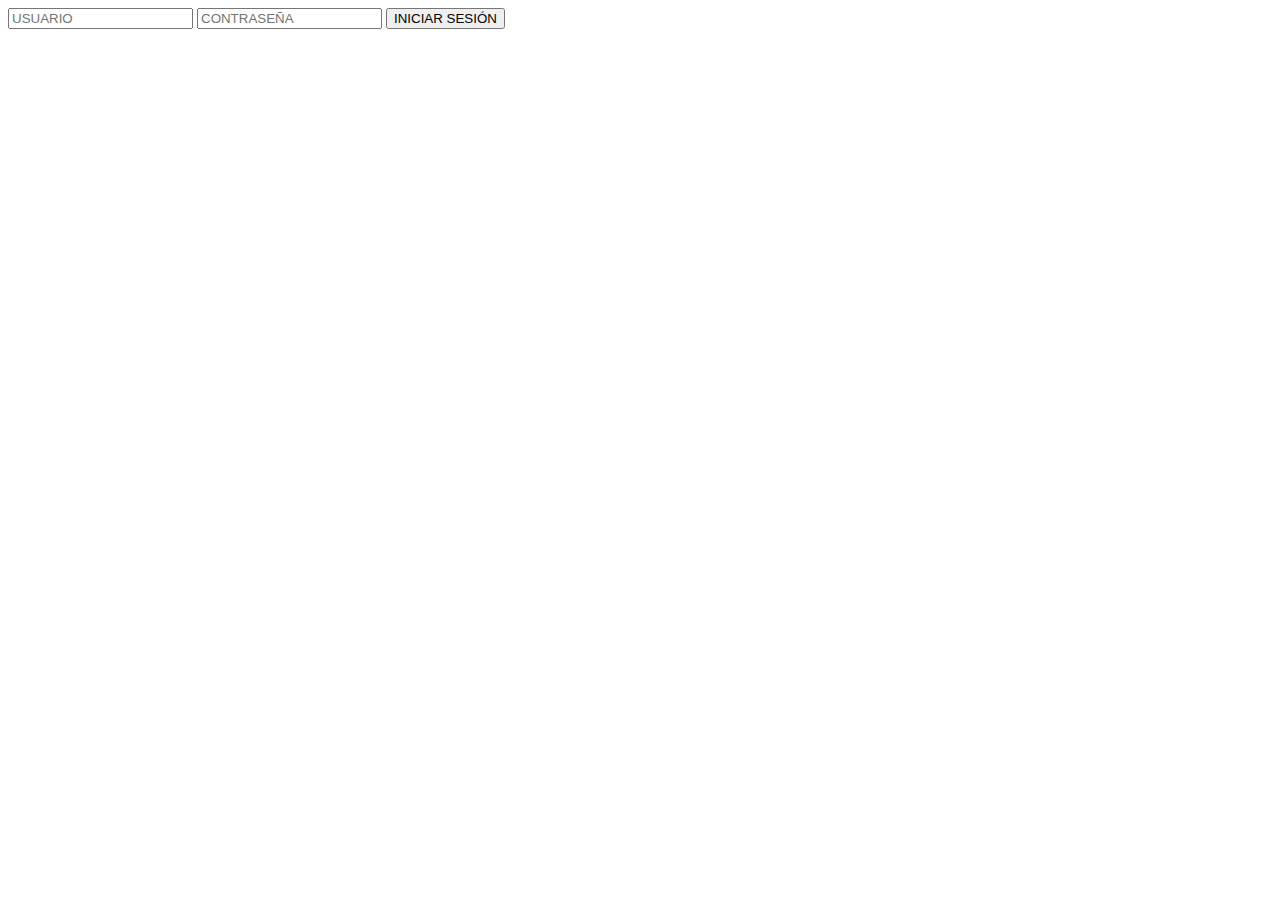
==== index.html @ a33fc225 "index" ====
<!DOCTYPE html>
<html>

<head>
    <title>TESTER</title>
</head>

<body>
    <form id="form1">
        <div id="container">
            <input type="text" placeholder="USUARIO">
            <input type="password" placeholder="CONTRASEÑA">
            <button type="submit">INICIAR SESIÓN</button>



        </div>


    </form>
</body>

</html>
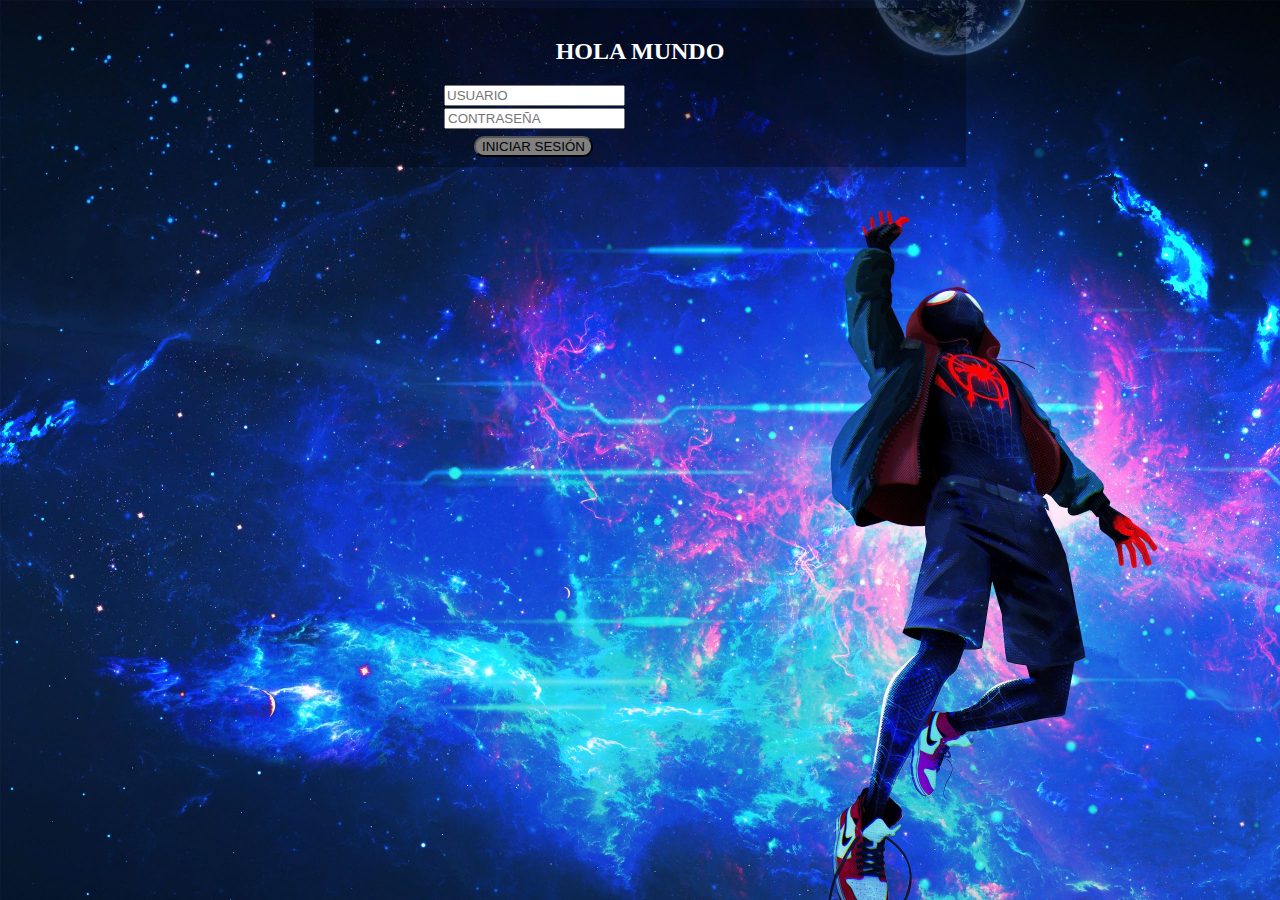
==== commit d0c19006: "hola puto" ====
--- a/index.html
+++ b/index.html
@@ -1,23 +1,24 @@
 <!DOCTYPE html>
 <html>
+<script src="index.js"></script>
+<link rel="stylesheet" href="index.css">
+<meta charset="utf-8">
 
 <head>
     <title>TESTER</title>
 </head>
 
 <body>
-    <form id="form1">
-        <div id="container">
-            <input type="text" placeholder="USUARIO">
-            <input type="password" placeholder="CONTRASEÑA">
-            <button type="submit">INICIAR SESIÓN</button>
 
+    <div class="container">
+        <form action="#">
+            <h2>HOLA MUNDO</h2>
+            <input id="user" type="text" placeholder="USUARIO"><br>
+            <input id="pass" type="password" placeholder="CONTRASEÑA"><br>
+            <input type="button" id="submit" onclick="x()" value="INICIAR SESIÓN"></input>
+    </div>
+    </form>
 
-
-        </div>
-
-
-    </form>
 </body>
 
 </html>--- a/index.css
+++ b/index.css
@@ -0,0 +1,38 @@
+body {
+    background-image: url("Image/background.jpg");
+    background-size: 1920px, 1200px;
+    background-repeat: no-repeat;
+}
+
+.container {
+    vertical-align: middle;
+    background-color: rgba(0, 0, 0, 0.3);
+    width: 50%;
+    margin: auto;
+    padding: 10px;
+}
+
+#submit {
+    background-color: gray;
+    border-radius: 10px;
+    margin: auto;
+    margin-left: 150px;
+}
+
+#user {
+    margin-left: 120px;
+    padding: 1px;
+    margin-bottom: 2px;
+    width: 175px;
+}
+
+#pass {
+    margin-left: 120px;
+    margin-bottom: 7px;
+    width: 173px;
+}
+
+h2 {
+    text-align: center;
+    color: white;
+}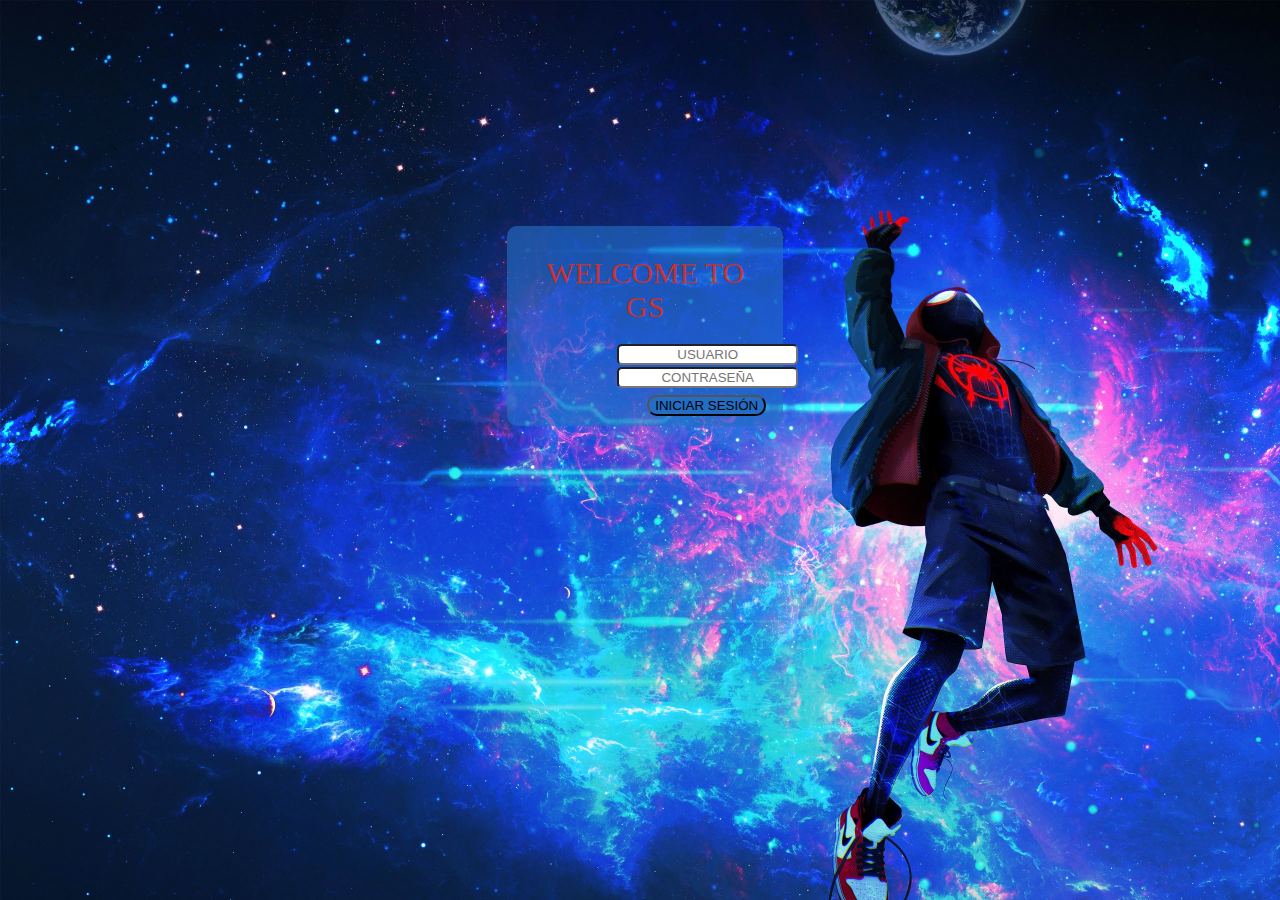
==== commit d309f00c: "cambios menores" ====
--- a/index.html
+++ b/index.html
@@ -3,6 +3,7 @@
 <script src="index.js"></script>
 <link rel="stylesheet" href="index.css">
 <meta charset="utf-8">
+<meta name="viewport" content="width=device-width, initial-scale=1.0">
 
 <head>
     <title>TESTER</title>
@@ -11,11 +12,11 @@
 <body>
 
     <div class="container">
-        <form action="#">
-            <h2>HOLA MUNDO</h2>
-            <input id="user" type="text" placeholder="USUARIO"><br>
-            <input id="pass" type="password" placeholder="CONTRASEÑA"><br>
-            <input type="button" id="submit" onclick="x()" value="INICIAR SESIÓN"></input>
+        <form action="#" name="form">
+            <p><a>WELCOME TO GS</a></p>
+            <input id="user" name="user" type="text" placeholder="USUARIO"><br>
+            <input id="pass" name="pass" type="password" placeholder="CONTRASEÑA"><br>
+            <input type="button" id="submit" onclick="login()" value="INICIAR SESIÓN"></input>
     </div>
     </form>
 
--- a/index.css
+++ b/index.css
@@ -5,11 +5,15 @@
 }
 
 .container {
-    vertical-align: middle;
-    background-color: rgba(0, 0, 0, 0.3);
+    position: absolute;
+    background-color: rgba(35, 110, 196, 0.63);
+    border-radius: 10px;
     width: 50%;
-    margin: auto;
+    height: 20%;
+    margin-left: 39%;
+    margin-top: 17%;
     padding: 10px;
+    box-shadow: 4px;
 }
 
 #submit {
@@ -24,15 +28,72 @@
     padding: 1px;
     margin-bottom: 2px;
     width: 175px;
+    border-radius: 5px;
 }
 
 #pass {
     margin-left: 120px;
     margin-bottom: 7px;
     width: 173px;
+    border-radius: 5px;
 }
 
-h2 {
+p {
     text-align: center;
-    color: white;
+    font-size: 30px;
+    margin: 20px 20px 20px 20px;
+}
+
+a {
+    text-decoration: none;
+    -webkit-transition: all 0.5s;
+    -moz-transition: all 0.5s;
+    transition: all 0.5s;
+}
+
+p:nth-child(1) a {
+    color: #c53232;
+    font-family: Comic Sans MS;
+    -webkit-animation: neon2 1.5s ease-in-out infinite alternate;
+    -moz-animation: neon2 1.5s ease-in-out infinite alternate;
+    animation: neon2 1.5s ease-in-out infinite alternate;
+}
+
+p:nth-child(1) a:hover {
+    color: #c53232;
+    -webkit-animation: none;
+    -moz-animation: none;
+    animation: none;
+}
+
+@keyframes neon2 {
+    from {
+        text-shadow: 0 0 10px #c53232, 0 0 20px #c53232, 0 0 30px #c53232, 0 0 40px #0a228b, 0 0 70px #0a228b, 0 0 80px #0a228b, 0 0 100px #0a228b, 0 0 150px #0a228b;
+    }
+    to {
+        text-shadow: 0 0 5px #c53232, 0 0 10px #c53232, 0 0 15px #c53232, 0 0 20px #0a228b, 0 0 35px #0a228b, 0 0 40px #0a228b, 0 0 50px #0a228b, 0 0 75px #0a228b;
+    }
+}
+
+@media only screen and (min-width: 1200px) {
+    .container {
+        width: 20%;
+        background-color: rgba(35, 110, 196, 0.63);
+        border-radius: 10px;
+    }
+    h2 {
+        text-align: center;
+    }
+    #user {
+        margin-left: 100px;
+        text-align: center;
+    }
+    #pass {
+        margin-left: 100px;
+        text-align: center;
+    }
+    #submit {
+        margin-left: 130px;
+        background-color: rgb(35, 110, 196);
+    }
 }